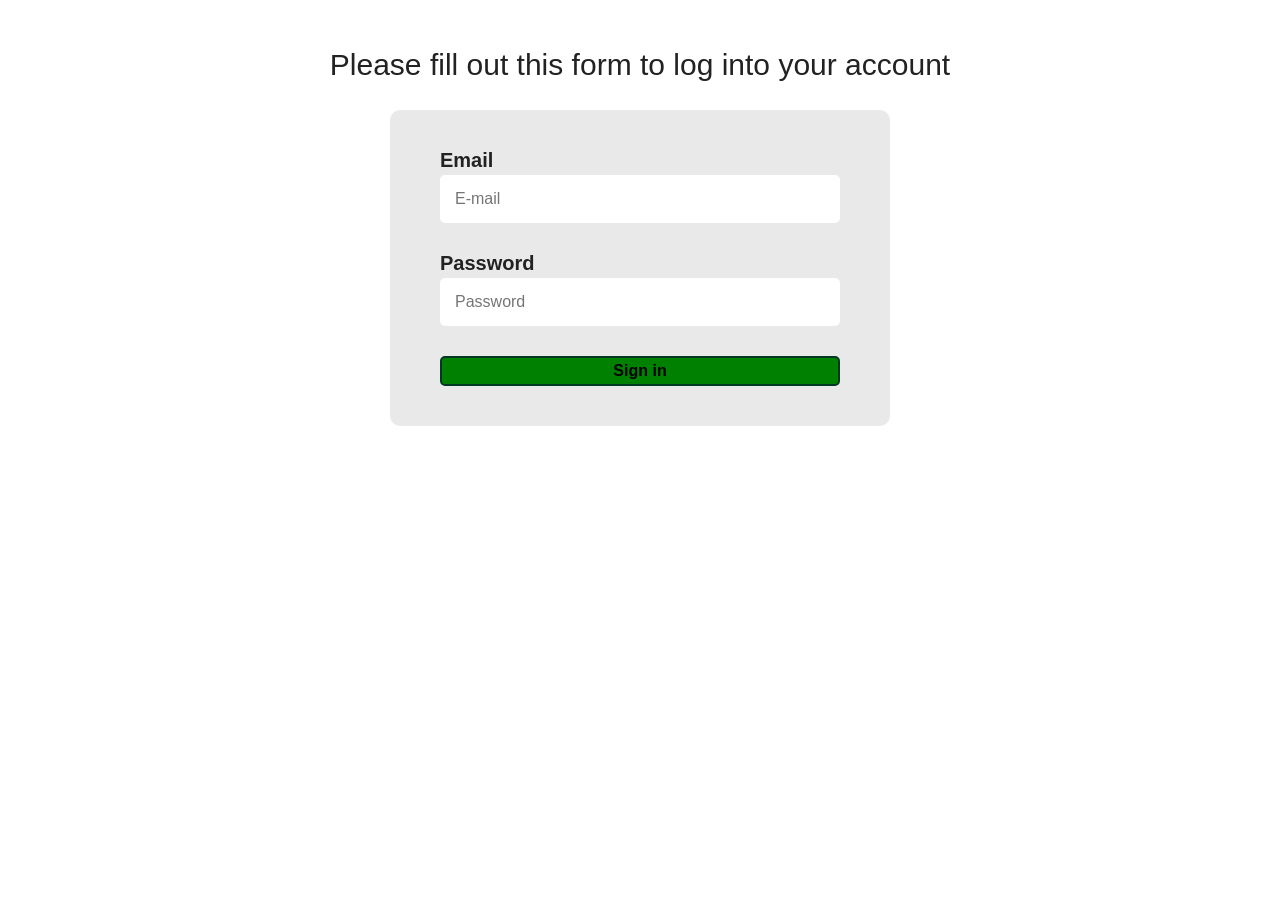
==== form.html @ 35b16acf "rename" ====
<!DOCTYPE html>
<html lang="en">
  <head>
    <meta charset="UTF-8" />
    <meta http-equiv="X-UA-Compatible" content="IE=edge" />
    <meta name="viewport" content="width=device-width, initial-scale=1.0" />
    <link rel="stylesheet" href="./assets/css/reset.css" />
    <link rel="stylesheet" href="./assets/css/form.css" />
    <title>Form</title>
  </head>
  <body>
    <section class="container">
      <h1 class="heading">
        Please fill out this form to log into your account
      </h1>
      <form class="formContainer">
        <label class="headerInfo">
          Email
          <input
            class="info"
            name="email"
            placeholder="E-mail"
            type="email"
            required
          />
        </label>
        <label class="headerInfo">
          Password
          <input
            class="info"
            name="password"
            placeholder="Password"
            type="password"
            required
          />
        </label>
        <button class="btnSignIn" type="submit">Sign in</button>
      </form>
    </section>
  </body>
</html>
---- assets/css/form.css ----
:root {
  font-family: sans-serif;
}

* {
  box-sizing: border-box;
}

.container {
  margin-top: 50px;
  text-align: center;
}

.heading {
  font-size: 30px;
}

.formContainer {
  max-width: 500px;
  margin: 0 auto;
  text-align: start;
  background-color: #e9e9e9;
  padding: 40px 50px;
  border-radius: 10px;
}

.headerInfo {
  font-size: 20px;
}

.info {
  display: block;
  padding: 15px;
  margin-top: 5px;
  border: none;
  font-size: initial;
}

.btnSignIn {
  padding: 4px;
  cursor: pointer;
  background-color: green;
  border: 2px solid #003822;
  color: black;
}

.btnSignIn:hover {
  background-color: #003822;
  color: white;
  transition: 0.5s;
}

.heading,
.info {
  margin-bottom: 30px;
}

.headerInfo,
.btnSignIn {
  font-weight: bold;
}

.info,
.btnSignIn {
  min-width: 400px;
  border-radius: 5px;
}
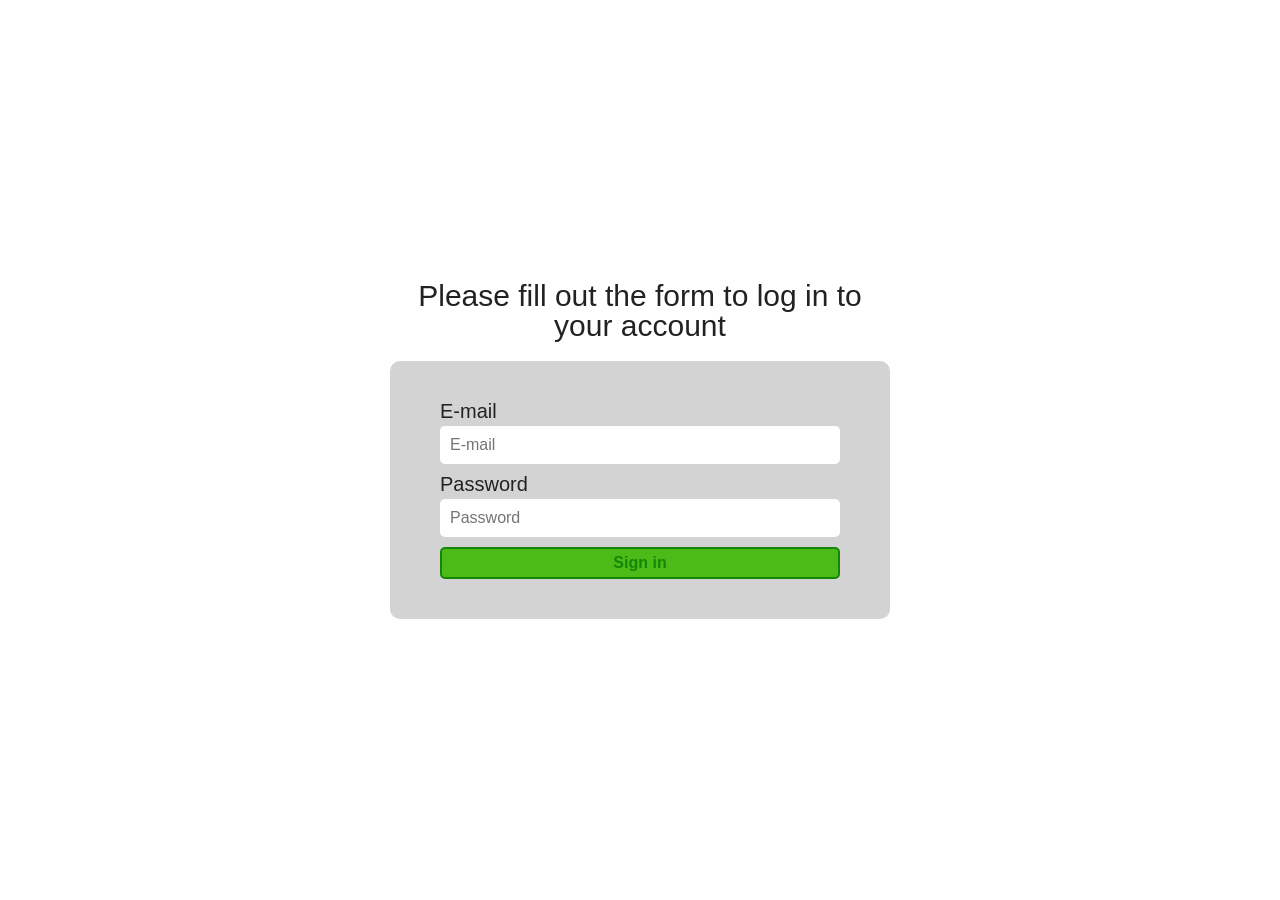
==== commit 5eb22a30: "refactor form" ====
--- a/form.html
+++ b/form.html
@@ -9,32 +9,31 @@
     <title>Form</title>
   </head>
   <body>
-    <section class="container">
-      <h1 class="heading">
-        Please fill out this form to log into your account
-      </h1>
-      <form class="formContainer">
-        <label class="headerInfo">
-          Email
-          <input
-            class="info"
-            name="email"
-            placeholder="E-mail"
-            type="email"
-            required
-          />
-        </label>
-        <label class="headerInfo">
-          Password
-          <input
-            class="info"
-            name="password"
-            placeholder="Password"
-            type="password"
-            required
-          />
-        </label>
-        <button class="btnSignIn" type="submit">Sign in</button>
+    <section>
+      <h1 class="header">Please fill out the form to log in to your account</h1>
+
+      <form class="form">
+        <label for="email" class="label">E-mail</label>
+        <input
+          placeholder="E-mail"
+          class="input"
+          name="email"
+          type="email"
+          id="email"
+          required
+        />
+
+        <label for="password" class="label">Password</label>
+        <input
+          placeholder="Password"
+          name="password"
+          type="password"
+          class="input"
+          id="password"
+          required
+        />
+
+        <button class="sign-in-btn" type="submit">Sign in</button>
       </form>
     </section>
   </body>
--- a/assets/css/form.css
+++ b/assets/css/form.css
@@ -1,67 +1,61 @@
-:root {
-  font-family: sans-serif;
+* {
+  box-sizing: border-box;
+  padding: 0;
+  margin: 0;
 }
 
-* {
-  box-sizing: border-box;
+body {
+  font-family: sans-serif;
+  justify-content: center;
+  align-items: center;
+  min-height: 100vh;
+  display: flex;
 }
 
-.container {
-  margin-top: 50px;
+.header {
+  margin-bottom: 20px;
   text-align: center;
-}
-
-.heading {
+  max-width: 500px;
   font-size: 30px;
 }
 
-.formContainer {
+.form {
+  background: lightgrey;
+  border-radius: 10px;
+  padding: 40px 50px;
   max-width: 500px;
   margin: 0 auto;
-  text-align: start;
-  background-color: #e9e9e9;
-  padding: 40px 50px;
-  border-radius: 10px;
 }
 
-.headerInfo {
+.label {
+  display: inline-block;
+  margin-bottom: 5px;
   font-size: 20px;
 }
 
-.info {
+.input {
+  margin-bottom: 10px;
   display: block;
-  padding: 15px;
-  margin-top: 5px;
+  padding: 10px;
   border: none;
-  font-size: initial;
 }
 
-.btnSignIn {
-  padding: 4px;
-  cursor: pointer;
-  background-color: green;
-  border: 2px solid #003822;
-  color: black;
+.sign-in-btn {
+  transition: background 0.3s ease-out;
+  border: 2px solid #138808;
+  background: #4cbb17;
+  padding: 5px 10px;
+  color: #138808;
+  font-weight: 600;
 }
 
-.btnSignIn:hover {
-  background-color: #003822;
-  color: white;
-  transition: 0.5s;
+.sign-in-btn:hover {
+  background: #138808;
+  color: #ffffff;
 }
 
-.heading,
-.info {
-  margin-bottom: 30px;
+.input,
+.sign-in-btn {
+  border-radius: 5px;
+  min-width: 100%;
 }
-
-.headerInfo,
-.btnSignIn {
-  font-weight: bold;
-}
-
-.info,
-.btnSignIn {
-  min-width: 400px;
-  border-radius: 5px;
-}
